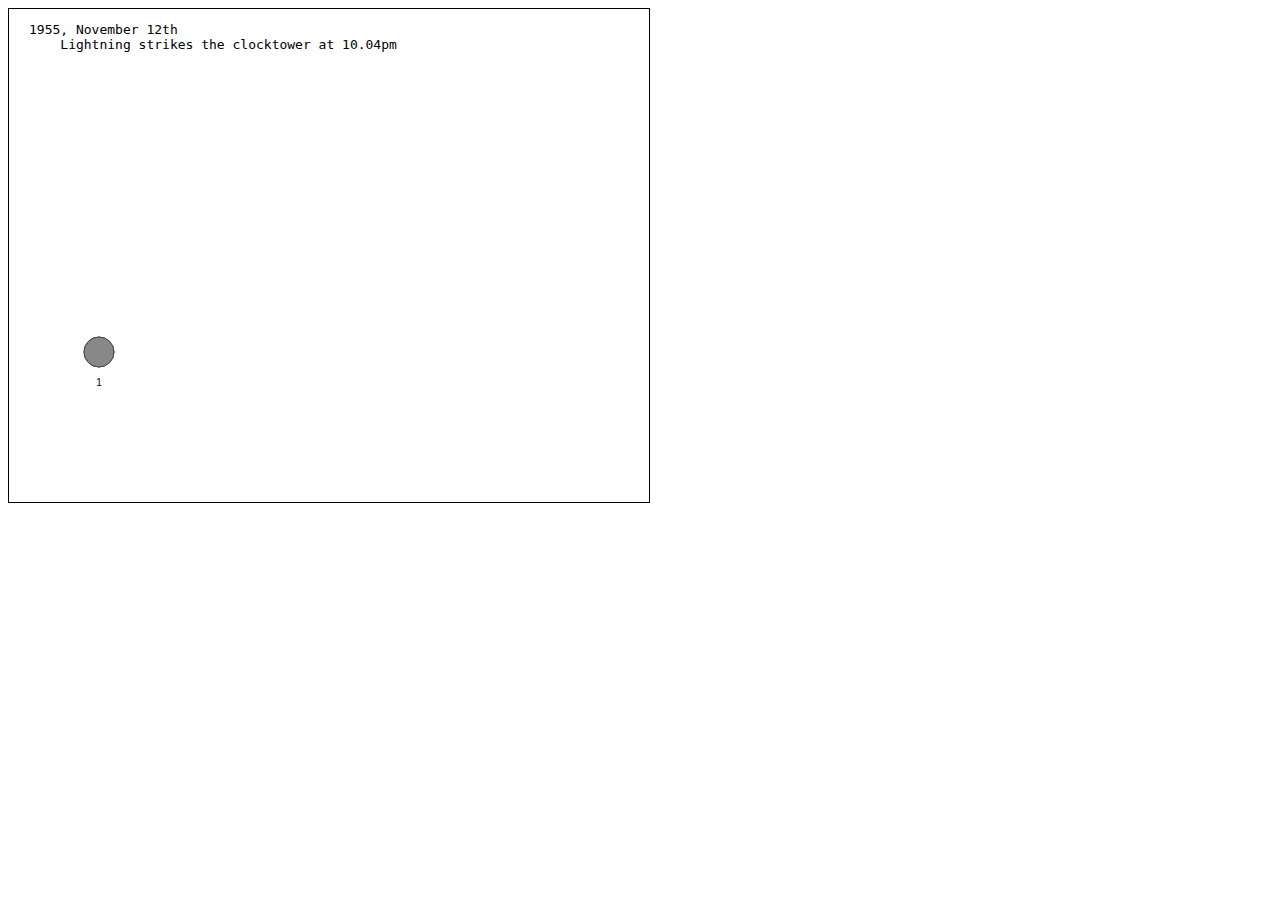
==== public/index.html @ 8127065f "Move styles into a separate stylesheet." ====
<!DOCTYPE html>
<html>
<head>
<title>Vim Undo Tree visualization</title>
<script src="scripts/raphael.js" type="text/javascript" charset="utf-8"></script>
<script src="scripts/jquery.1.4.4.js" type="text/javascript" charset="utf-8"></script>
<script src="scripts/DocumentState.js" type="text/javascript" charset="utf-8"></script>
<script src="scripts/story.js" type="text/javascript" charset="utf-8"></script>
<script src="scripts/treegraph.js" type="text/javascript" charset="utf-8"></script>
<link rel="stylesheet" href="styles/vim-history.css" type="text/css" media="screen"/>

</head>
<body>
  <div id="vim-history-visualization">
  </div>
</body>
</html>
---- public/styles/vim-history.css ----
.state { display: none; }
#vim-history-visualization {
  border: 1px solid black;
  width: 640px;
}
#vim-history-buffer {
  width: 600px;
  margin: 0 20px;
  height: 180px;
  border-bottom: none;
}
#vim-history-graph {
  width: 640px;
  height: 300px;
}
#vim-history-buttons {
  float: left;
  width: 100%;
  border-top: 1px solid black;
  border-bottom: 1px solid black;
}
#vim-history-buttons a {
  float: left;
  width: 24%;
  text-align: center;
  background-color: white;
  font-family: monospace;
  text-decoration: none;
  color: black;
}
#vim-history-buttons a:hover {
  color: white;
  background-color: black;
}
#vim-history-buttons a.later,
#vim-history-buttons a.earlier {
  float: right;
}
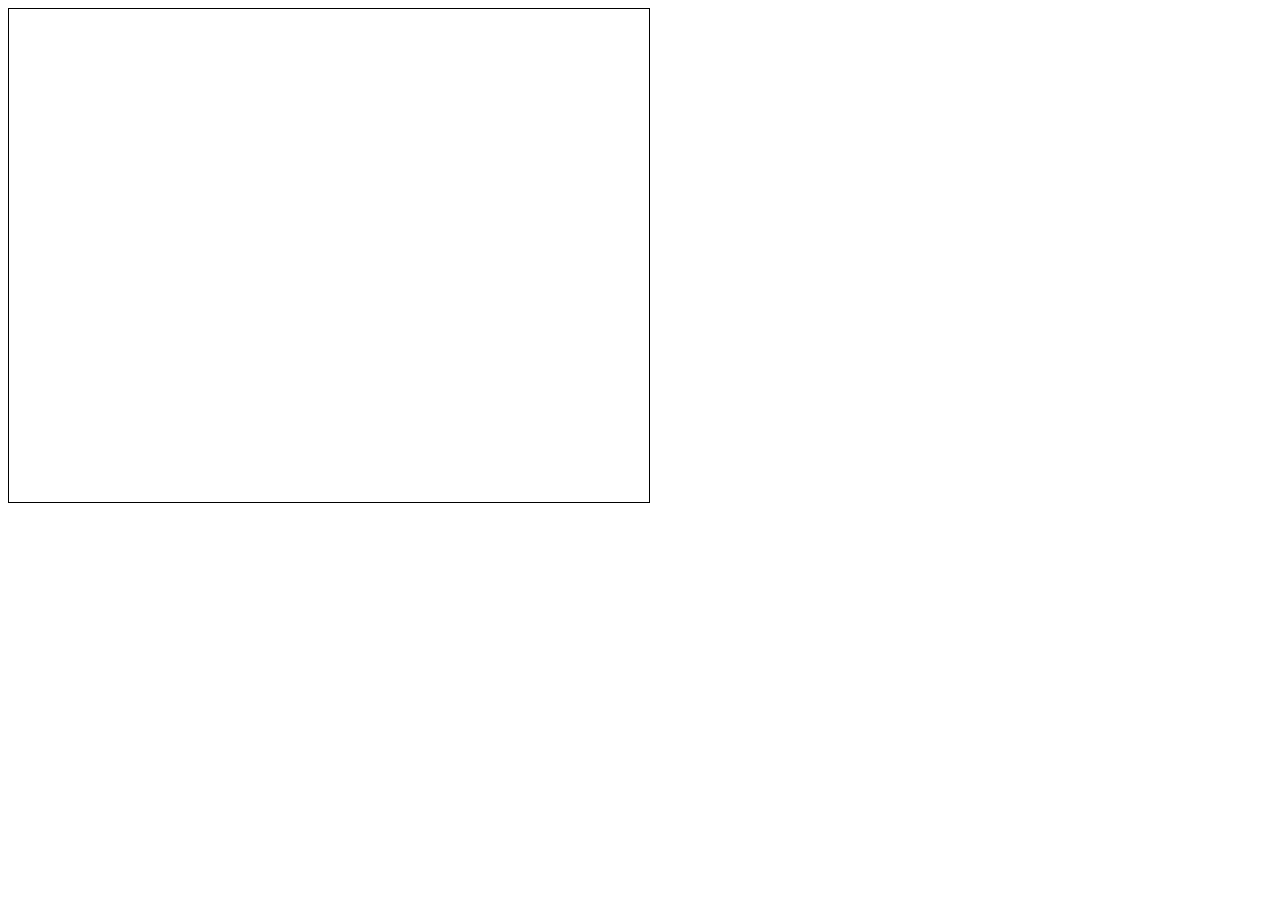
==== commit 98a8821b: "Create a new player.coffee file for interactive workings." ====
--- a/public/index.html
+++ b/public/index.html
@@ -4,9 +4,7 @@
 <title>Vim Undo Tree visualization</title>
 <script src="scripts/raphael.js" type="text/javascript" charset="utf-8"></script>
 <script src="scripts/jquery.1.4.4.js" type="text/javascript" charset="utf-8"></script>
-<script src="scripts/DocumentState.js" type="text/javascript" charset="utf-8"></script>
-<script src="scripts/story.js" type="text/javascript" charset="utf-8"></script>
-<script src="scripts/treegraph.js" type="text/javascript" charset="utf-8"></script>
+<script src="scripts/player.js" type="text/javascript" charset="utf-8"></script>
 <link rel="stylesheet" href="styles/vim-history.css" type="text/css" media="screen"/>
 
 </head>
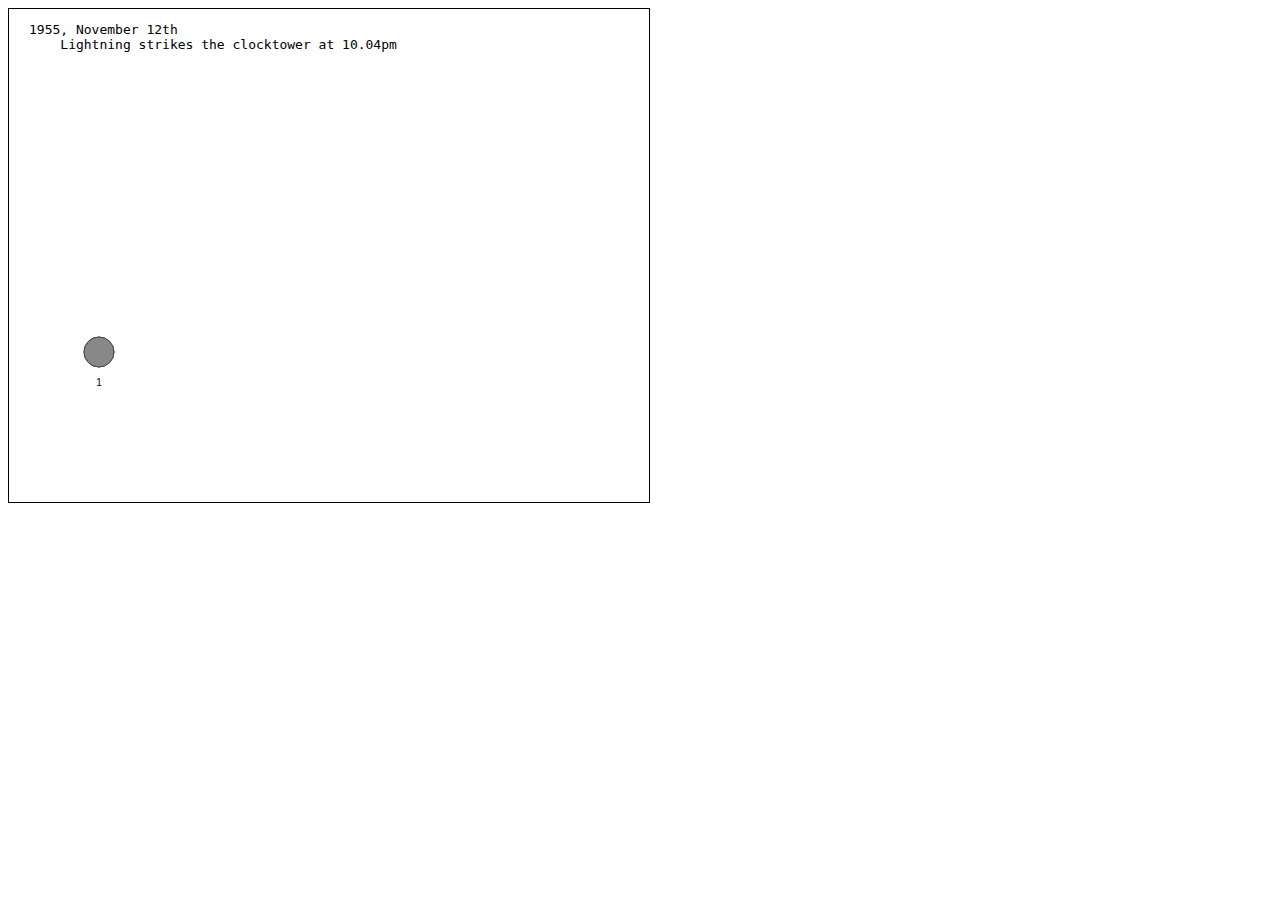
==== commit e1efd253: "Reload necessary files to make index.html work." ====
--- a/public/index.html
+++ b/public/index.html
@@ -4,6 +4,8 @@
 <title>Vim Undo Tree visualization</title>
 <script src="scripts/raphael.js" type="text/javascript" charset="utf-8"></script>
 <script src="scripts/jquery.1.4.4.js" type="text/javascript" charset="utf-8"></script>
+<script src="scripts/DocumentState.js" type="text/javascript" charset="utf-8"></script>
+<script src="scripts/story.js" type="text/javascript" charset="utf-8"></script>
 <script src="scripts/player.js" type="text/javascript" charset="utf-8"></script>
 <link rel="stylesheet" href="styles/vim-history.css" type="text/css" media="screen"/>
 
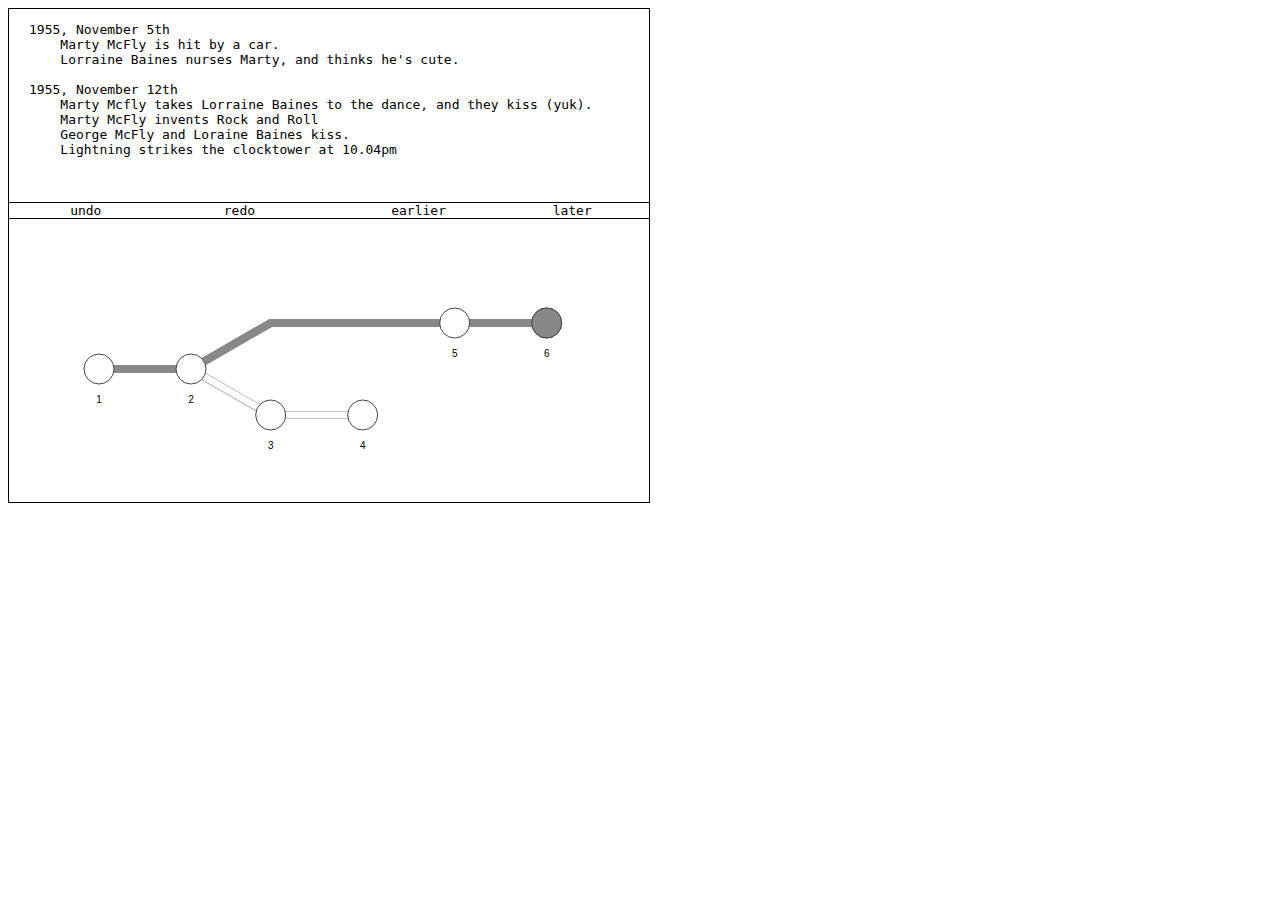
==== commit 295b076b: "Start pulling all of the pieces together into index.html." ====
--- a/public/index.html
+++ b/public/index.html
@@ -5,7 +5,9 @@
 <script src="scripts/raphael.js" type="text/javascript" charset="utf-8"></script>
 <script src="scripts/jquery.1.4.4.js" type="text/javascript" charset="utf-8"></script>
 <script src="scripts/DocumentState.js" type="text/javascript" charset="utf-8"></script>
-<script src="scripts/story.js" type="text/javascript" charset="utf-8"></script>
+<script src="scripts/Chronolog.js" type="text/javascript" charset="utf-8"></script>
+<script src="scripts/Timeline.js" type="text/javascript" charset="utf-8"></script>
+<script src="scripts/graphbuilder.js" type="text/javascript" charset="utf-8"></script>
 <script src="scripts/player.js" type="text/javascript" charset="utf-8"></script>
 <link rel="stylesheet" href="styles/vim-history.css" type="text/css" media="screen"/>
 
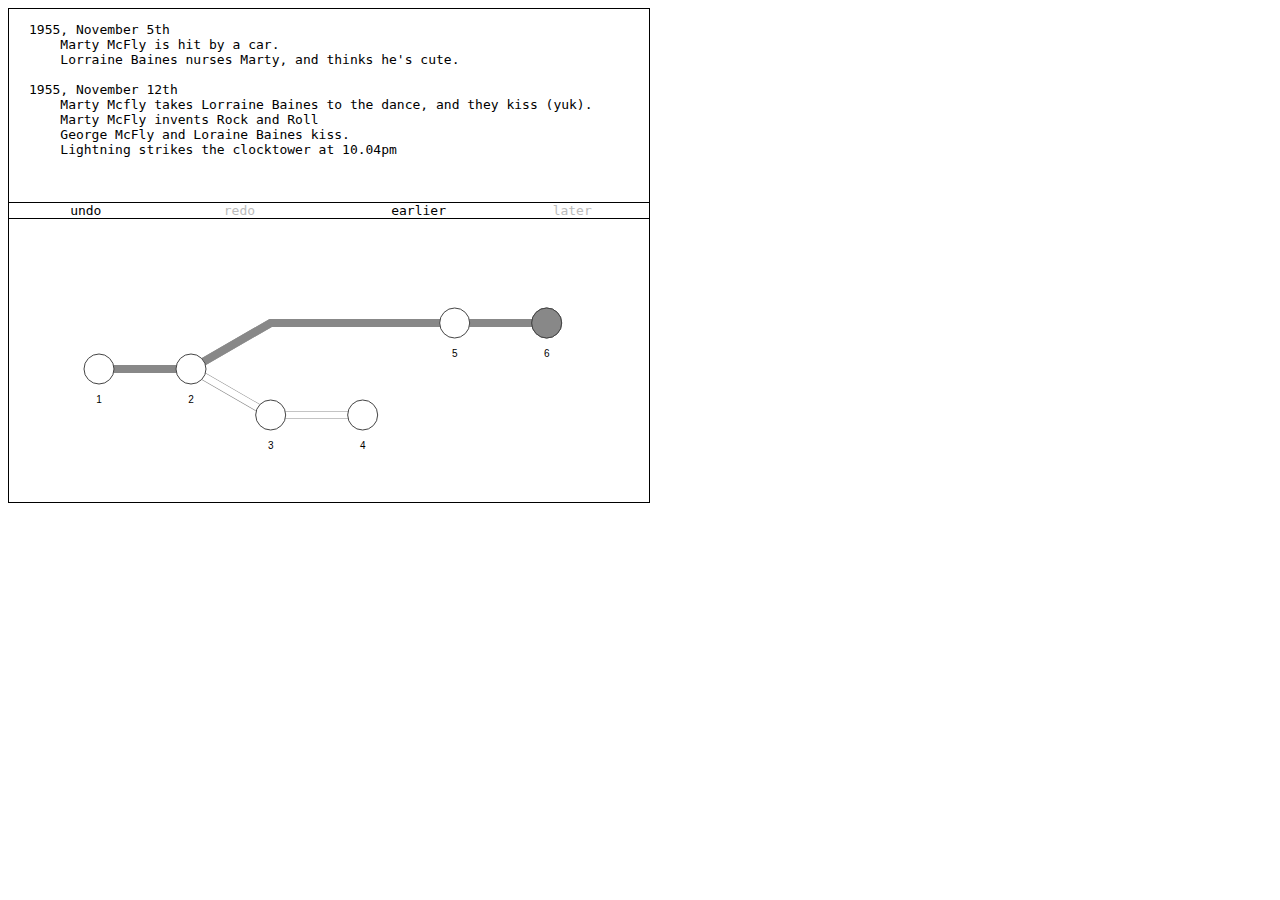
==== commit 9f0a7d1f: "Move minified js/raphael into javascripts directory." ====
--- a/public/index.html
+++ b/public/index.html
@@ -2,13 +2,9 @@
 <html>
 <head>
 <title>Vim Undo Tree visualization</title>
-<script src="scripts/raphael.js" type="text/javascript" charset="utf-8"></script>
-<script src="scripts/jquery.1.4.4.js" type="text/javascript" charset="utf-8"></script>
-<script src="scripts/DocumentState.js" type="text/javascript" charset="utf-8"></script>
-<script src="scripts/Chronolog.js" type="text/javascript" charset="utf-8"></script>
-<script src="scripts/Timeline.js" type="text/javascript" charset="utf-8"></script>
-<script src="scripts/graphbuilder.js" type="text/javascript" charset="utf-8"></script>
-<script src="scripts/player.js" type="text/javascript" charset="utf-8"></script>
+<script src="javascripts/raphael.min.js" type="text/javascript" charset="utf-8"></script>
+<script src="javascripts/jquery.1.4.4.min.js" type="text/javascript" charset="utf-8"></script>
+<script src="javascripts/concatenation.js" type="text/javascript" charset="utf-8"></script>
 <link rel="stylesheet" href="styles/vim-history.css" type="text/css" media="screen"/>
 
 </head>
--- a/public/styles/vim-history.css
+++ b/public/styles/vim-history.css
@@ -28,6 +28,12 @@
   text-decoration: none;
   color: black;
 }
+#vim-history-buttons a.disabled,
+#vim-history-buttons a.disabled:hover {
+  color: #bbb;
+  background-color: white;
+  cursor: default;
+}
 #vim-history-buttons a:hover {
   color: white;
   background-color: black;
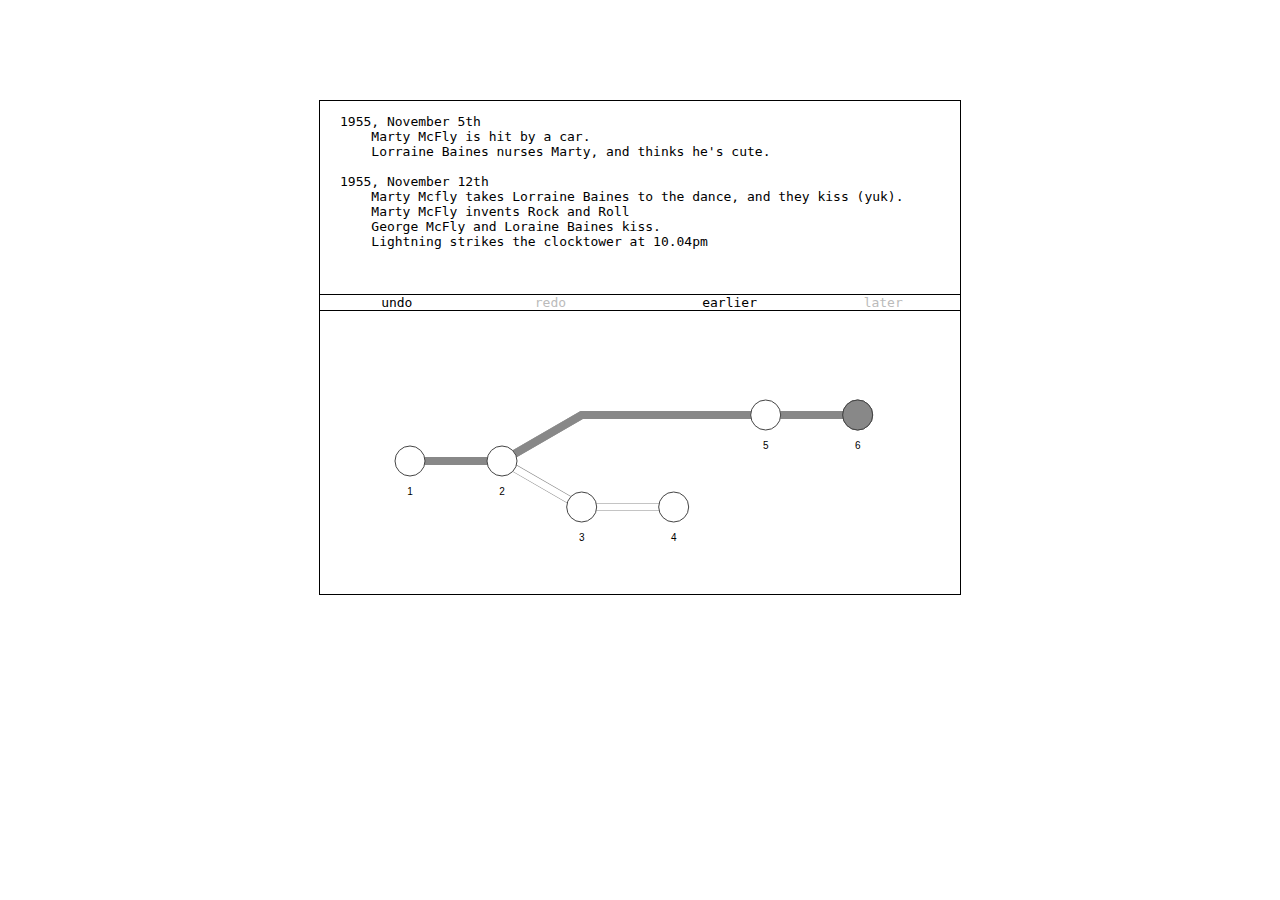
==== commit be3fdfa5: "Rebuild all js packages." ====
--- a/public/index.html
+++ b/public/index.html
@@ -2,9 +2,9 @@
 <html>
 <head>
 <title>Vim Undo Tree visualization</title>
+<script src="javascripts/jquery.1.4.4.min.js" type="text/javascript" charset="utf-8"></script>
 <script src="javascripts/raphael.min.js" type="text/javascript" charset="utf-8"></script>
-<script src="javascripts/jquery.1.4.4.min.js" type="text/javascript" charset="utf-8"></script>
-<script src="javascripts/concatenation.js" type="text/javascript" charset="utf-8"></script>
+<script src="javascripts/player-concatenated.js" type="text/javascript" charset="utf-8"></script>
 <link rel="stylesheet" href="styles/vim-history.css" type="text/css" media="screen"/>
 
 </head>
--- a/public/styles/vim-history.css
+++ b/public/styles/vim-history.css
@@ -1,5 +1,6 @@
 .state { display: none; }
 #vim-history-visualization {
+  margin: 100px auto;
   border: 1px solid black;
   width: 640px;
 }
